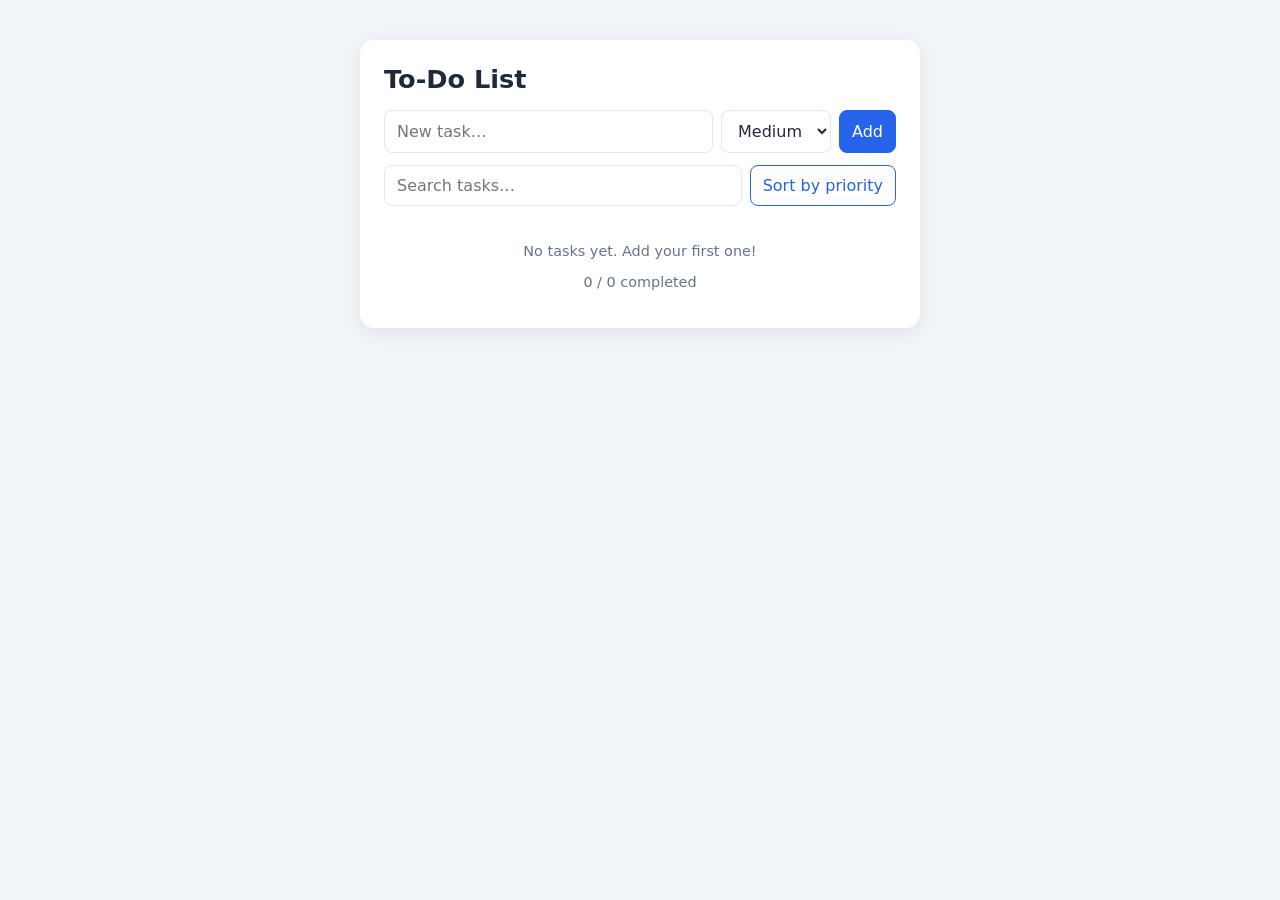
==== index.html @ 4a446680 "feat(ui): HTML/CSS/JS interface, browser test page, CI workflow; fix: wrap test files in IIFE so tes" ====
<!DOCTYPE html>
<html lang="en">
<head>
  <meta charset="UTF-8">
  <meta name="viewport" content="width=device-width, initial-scale=1">
  <title>To-Do List – Agile XP</title>
  <link rel="stylesheet" href="css/style.css">
</head>
<body>
  <main class="card">
    <h1>To-Do List</h1>

    <form id="add-form" class="row">
      <input id="title" type="text" placeholder="New task…" autocomplete="off">
      <select id="priority" aria-label="Priority">
        <option>High</option>
        <option selected>Medium</option>
        <option>Low</option>
      </select>
      <button type="submit">Add</button>
    </form>

    <div class="row">
      <input id="search" type="search" placeholder="Search tasks…" autocomplete="off">
      <button id="sort" type="button" class="secondary">Sort by priority</button>
    </div>

    <p id="message" class="message" role="alert"></p>
    <ul id="list" class="list"></ul>
    <p id="counter" class="counter"></p>
  </main>

  <script src="js/todolist.js"></script>
  <script src="js/app.js"></script>
</body>
</html>
---- css/style.css ----
:root {
  --bg: #f1f5f9; --card: #ffffff; --text: #1e293b; --muted: #64748b;
  --primary: #2563eb; --danger: #dc2626; --border: #e2e8f0;
  --high: #dc2626; --medium: #d97706; --low: #16a34a;
}
@media (prefers-color-scheme: dark) {
  :root { --bg: #0f172a; --card: #1e293b; --text: #f1f5f9; --muted: #94a3b8; --border: #334155; }
}
* { box-sizing: border-box; }
body {
  margin: 0; min-height: 100vh; display: flex; justify-content: center;
  align-items: flex-start; padding: 40px 16px;
  font-family: system-ui, -apple-system, "Segoe UI", Roboto, sans-serif;
  background: var(--bg); color: var(--text);
}
.card {
  width: 100%; max-width: 560px; background: var(--card);
  border-radius: 14px; padding: 24px; box-shadow: 0 4px 20px rgba(0,0,0,.08);
}
h1 { margin: 0 0 16px; font-size: 1.6rem; }
.row { display: flex; gap: 8px; margin-bottom: 12px; }
input, select, button {
  font: inherit; padding: 10px 12px; border-radius: 8px;
  border: 1px solid var(--border); background: var(--card); color: var(--text);
}
input[type="text"], input[type="search"] { flex: 1; min-width: 0; }
button { cursor: pointer; background: var(--primary); color: #fff; border-color: var(--primary); }
button:hover { filter: brightness(1.1); }
button.secondary { background: transparent; color: var(--primary); }
button.danger { background: transparent; color: var(--danger); border-color: var(--danger); }
.message { min-height: 1.2em; margin: 0 0 8px; color: var(--danger); font-size: .9rem; }
.list { list-style: none; margin: 0; padding: 0; }
.item {
  display: flex; align-items: center; gap: 10px; padding: 10px 0;
  border-bottom: 1px solid var(--border);
}
.item .title { flex: 1; word-break: break-word; }
.item.done .title { text-decoration: line-through; color: var(--muted); }
.badge {
  font-size: .75rem; font-weight: 600; padding: 2px 8px; border-radius: 999px; color: #fff;
}
.badge.High { background: var(--high); } .badge.Medium { background: var(--medium); } .badge.Low { background: var(--low); }
.item button { padding: 6px 10px; font-size: .85rem; }
.item input[type="checkbox"] { width: 18px; height: 18px; }
.empty, .counter { color: var(--muted); text-align: center; font-size: .9rem; }
@media (max-width: 480px) { .row { flex-wrap: wrap; } .item { flex-wrap: wrap; } }
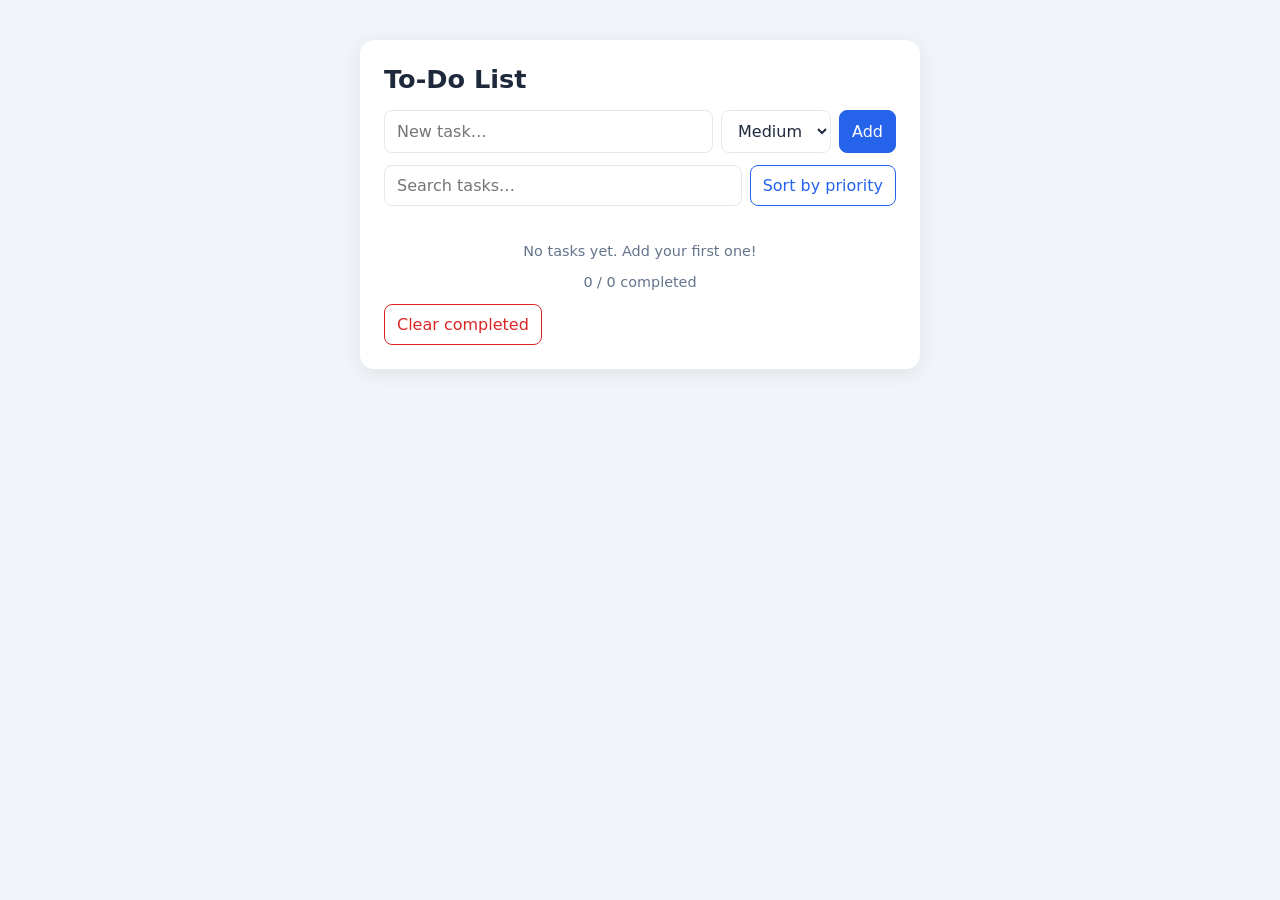
==== commit e57ffc2f: "feat: clear completed tasks" ====
--- a/index.html
+++ b/index.html
@@ -28,6 +28,7 @@
     <p id="message" class="message" role="alert"></p>
     <ul id="list" class="list"></ul>
     <p id="counter" class="counter"></p>
+    <button id="clear" type="button" class="danger">Clear completed</button>
   </main>
 
   <script src="js/todolist.js"></script>
